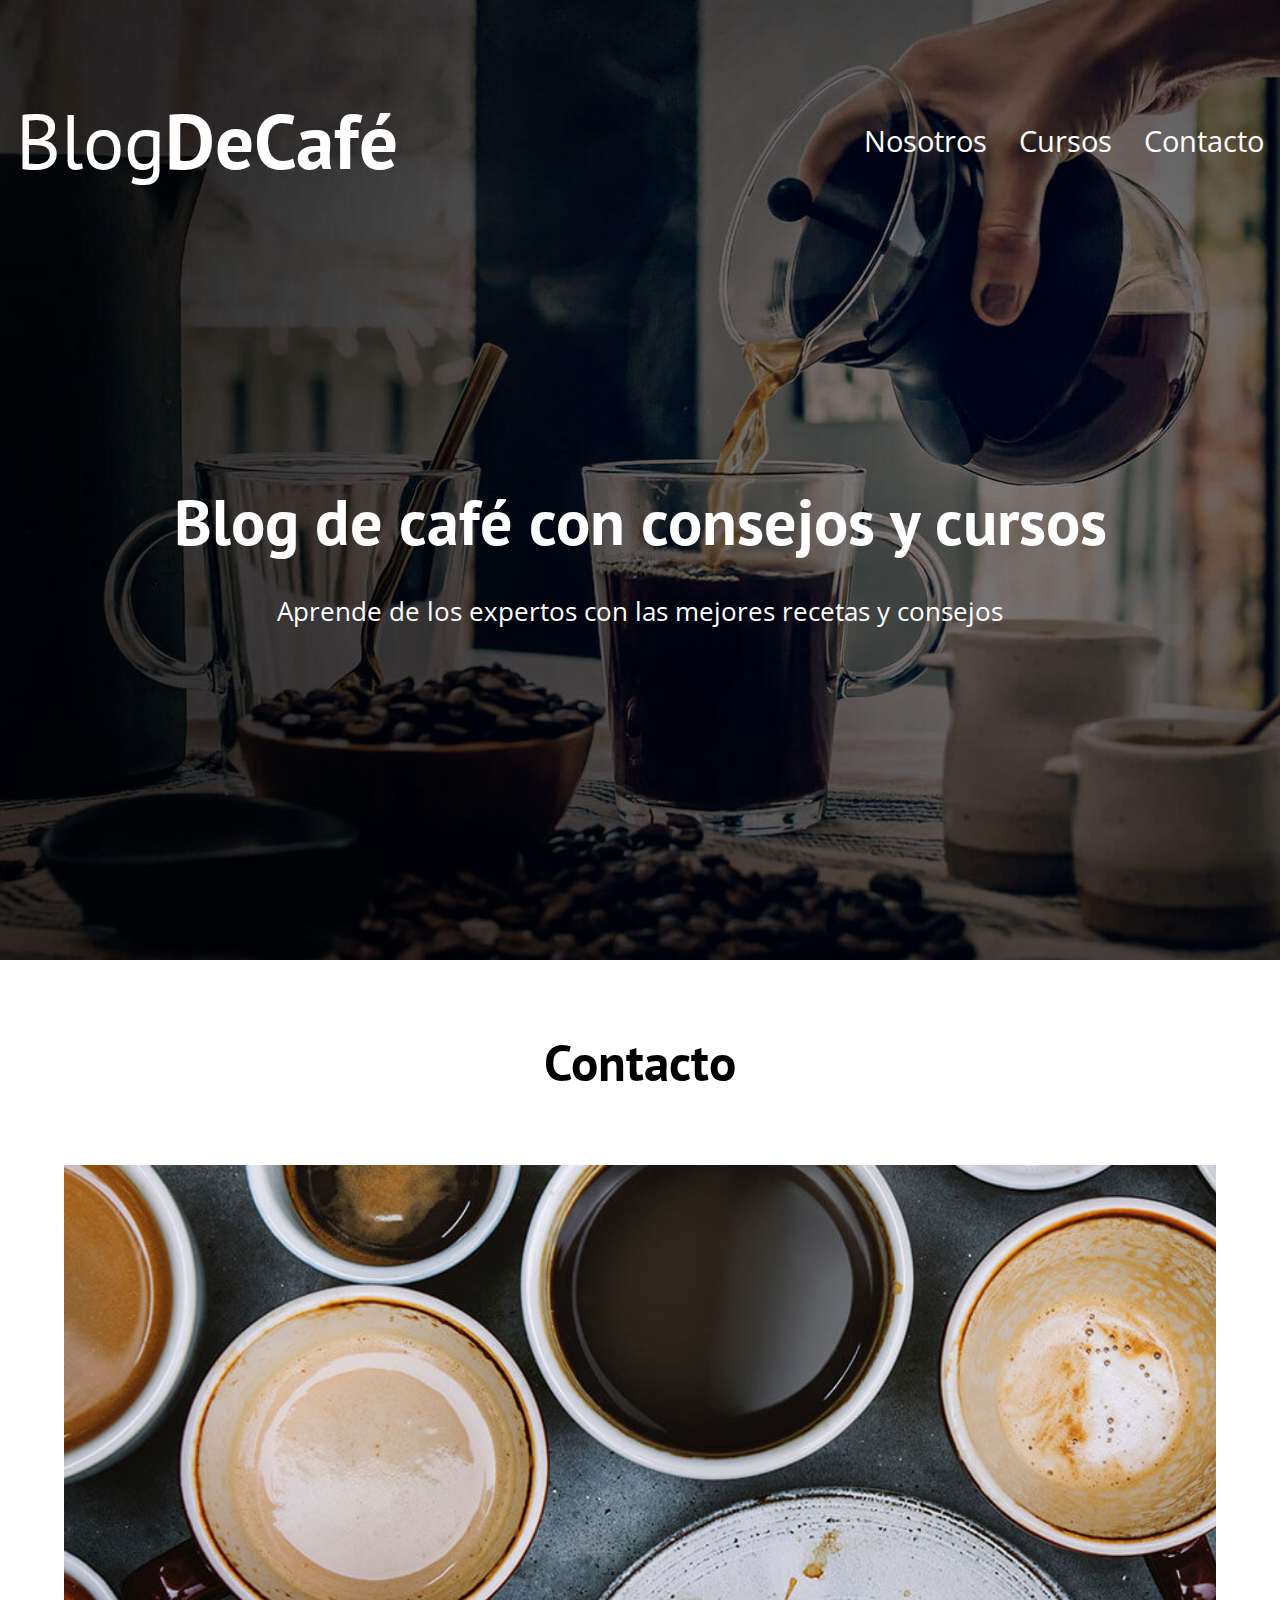
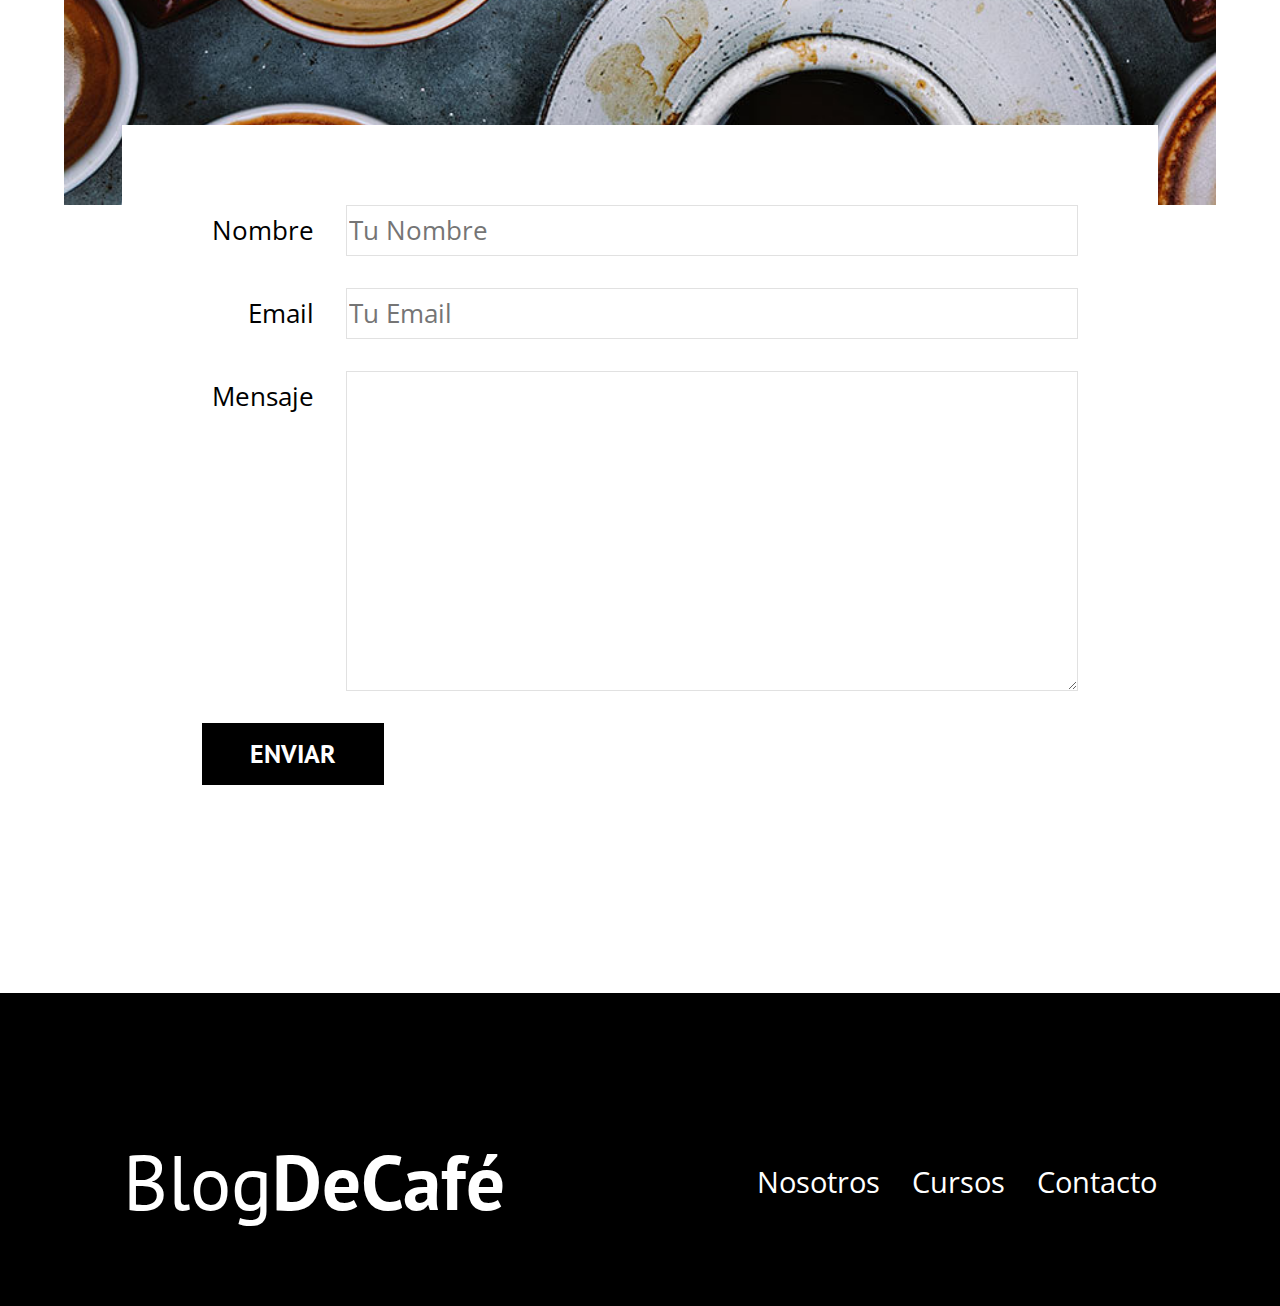
==== contacto.html @ 8bc10497 "more tabs and form added" ====
<!DOCTYPE html>
<html lang="en">
<head>
    <meta charset="UTF-8">
    <meta http-equiv="X-UA-Compatible" content="IE=edge">
    <meta name="viewport" content="width=device-width, initial-scale=1.0">
    <title>BlogdeCafé </title>
    <link rel="stylesheet" href="normalize.css">
    <link href="https://fonts.googleapis.com/css2?family=Open+Sans&family=PT+Sans:wght@400;700&display=swap" rel="stylesheet"> 
    <link rel="stylesheet" href="style.css">
</head>
<body>

    <header class="header">
        <div class="container1">
            <div class="bar">
                <a class="logo" href="index.html">
                    <h1 class="name__logo no-margin centrar-texto">Blog<span class="logo__bold">DeCafé</span></h1>
                </a>
                <nav class="navigation">
                    <a href="nosotros.html" class="navigation__link">Nosotros</a>
                    <a href="cursos.html" class="navigation__link">Cursos</a>
                    <a href="contacto.html" class="navigation__link">Contacto</a>
                </nav>
            </div>
        </div>



        <div class="header__text">
            <h2 class="no-margin">Blog de café con consejos y cursos</h2>
            <p class="no-margin">Aprende de los expertos con las mejores recetas y consejos</p>


        </div>
    </header>

   <main class="container">
    <h3 class="centrar-texto">Contacto</h3>

    <div class="contact-bg"></div>

    <form class="form">
        <div class="field">
            <label class="field__label" for="name">Nombre</label>
            <input class="field__field" type="text" placeholder="Tu Nombre" id="name">
        </div>

        <div class="field">
            <label class="field__label" for="email">Email</label>
            <input class="field__field" type="email" placeholder="Tu Email" id="email">
        </div>

        <div class="field">
            <label class="field__label" for="message">Mensaje</label>
            <textarea class='field__field field__field--textarea' id="message"></textarea>
        </div>

        <div class="field">
            <input type="submit" value="enviar" class=" button primary--button">




        </div>


    </form>

   


    

   </main>
  

    <footer class="footer">
        <div class="container bar">
            <a class="logo" href="index.html">
                <h1 class="name__logo no-margin centrar-texto">Blog<span class="logo__bold">DeCafé</span></h1>
            </a>
            <nav class="navigation">
                <a href="nosotros.html" class="navigation__link">Nosotros</a>
                <a href="cursos.html" class="navigation__link">Cursos</a>
                <a href="contacto.html" class="navigation__link">Contacto</a>
            </nav>     
        </div>
    </footer>
    
</body>
</html>
---- style.css ----
:root {
    --fuenteheading: 'PT Sans', sans-serif;
    --fuenteparrafos: 'Open Sans', sans-serif;

    --primario: #784D3C;
    --gris: #e1e1e1;
    --blanco: #ffffff;
    --negro: #000000; 
}


html {
    box-sizing: border-box;
    font-size: 62,5%; /* 1rem=10px */

}
 
*, *:before, *:after {
    box-sizing: inherit;
}

body {
    font-family: var(--fuenteparrafos);
    font-size: 1.6rem;
    line-height: 2;
}

/** globales **/

.container {
    max-width: 120rem;
    width: 90%;
    margin: 0 auto;
}

a {
    text-decoration: none;
}
h1, h2, h3, h4 {
    font-family: var(--fuenteheading);
    font-size: 1.6rem;
    line-height: 2;
}

h1 {
    font-size: 4.8rem;
}

h2 {
    font-size: 4rem;

}

h3 {
    font-size: 3.2rem;
}
index.html
h4 {
    font-size: 2.8rem;
}

img {
    max-width: 100%;
}

/** utilidades **/
.no-margin {
    margin: 0;
}

.no-padding {
    padding: 0;
}

.centrar-texto {
    text-align: center;
}

/** header **/
.header {
    background-image: url(../img/banner.jpg);
    height: 60rem;
    background-size: cover;
    background-repeat: no-repeat;
    background-position: center center;
}

.header__text {
    text-align: center;
    color: var(--blanco);
    margin-top: 5rem;
}

@media (min-width: 768px)  {
    .header__text {
        margin-top: 15rem;

    }
   
}

.bar {
    padding-top: 4rem;
    padding-left: 1rem;
    padding-right: 1rem;

}

@media (min-width: 768px)  {
    .bar {
        display: flex;
        justify-content: space-between;
        align-items: center;
    }
   
}

.logo {
    color: var(--blanco);

}

.name__logo {
    font-weight: normal;


}

.logo__bold {
    font-weight: bold;

}

@media (min-width: 768px)  {
    .navigation {
        display: flex;
        gap: 2rem ;

    }
   
}

.navigation__link {
    display: block;
    text-align: center;
    color: var(--blanco);
    font-size: 1.8rem;

}

@media (min-width: 768px)  {
    .major-container {
        display: grid;
        grid-template-columns: 2fr 1fr;
        column-gap: 4rem;
    }

   
}

.entry {
    border-bottom: 1px solid var(--gris);
    margin-bottom: 2rem;
}

.entry:last-of-type {
    border: none;
    margin-bottom: 0;

}

.button {
    display: block;
    font-family: var(--fuenteheading);
    color: var(--blanco);
    text-align: center;
    padding: 1rem 3rem;
    text-transform: uppercase;
    font-weight: bold;
    margin-bottom: 2rem;
    border: none;
}

@media (min-width: 768px)  {
    .button {
        display: inline-block;
    }
   
}

.button:hover {
    cursor: pointer;
}
.primary--button {
    background-color: var(--negro);

}

.secondary--button {
    background-color: var(--primario);
}

.courses {
    list-style: none;
}

.widget-course {
    border-bottom: 1px solid var(--gris);
    margin-bottom: 2rem;
}

.widget-course:last-of-type {
    border: none;
    margin-bottom: 0;
}


.widget-course__label,
.course__label {
    font-family: var(--fuenteheading);
    font-weight: bold;
    

}



.widget-course__info {
    font-weight: normal;

}



.footer {
    background-color: var(--negro);
    padding: 3rem;
    margin-top: 4rem;
}

/** sobre nosotros **/
@media (min-width: 968px)  {
    .about-us {
        display: flex;
        gap: 2rem;

    }
    .about-us__img,
    .about-us__text {
        flex-basis: 50%;
    }  
   
}

.course {
    padding: 3rem 0;
    border-bottom: 1px solid var(--gris);

}

@media (min-width: 768px)  {
    .course {
        display: grid;
        grid-template-columns: 1fr 2fr;
        column-gap: 2rem;

    }
   
}

.course:last-of-type {
    border: none;
}

.course__information {
    font-weight: normal;
}

.course__label,
.course__information {
    font-size: 1.5rem;
}

.description__course {
    font-size: 1.3rem;
}

/** contacto **/

@media (min-width: 468px)  {
    .form {
        background-color: var(--blanco);
        margin: -5rem auto 0 auto;
        width: 90%;
        padding: 5rem;

   
}

.contact-bg {
    background-image: url(../img/contacto.jpg);
    height: 40rem;
    background-size: cover;
    background-repeat: no-repeat;

}

.form {
    background-color: var(--blanco);
    margin: -5rem auto 0 auto;
    width: 90%;
    padding: 5rem;

}

.field {
    display: flex;
    margin-bottom: 2rem;

    
}

.field__label {
    flex: 0 0 9rem;
    text-align: right;
    padding-right: 2rem;

}

.field__field {
    flex: 1;
    border: 1px solid var(--gris);
    
}

.field__field--textarea {
    height: 20rem;

}
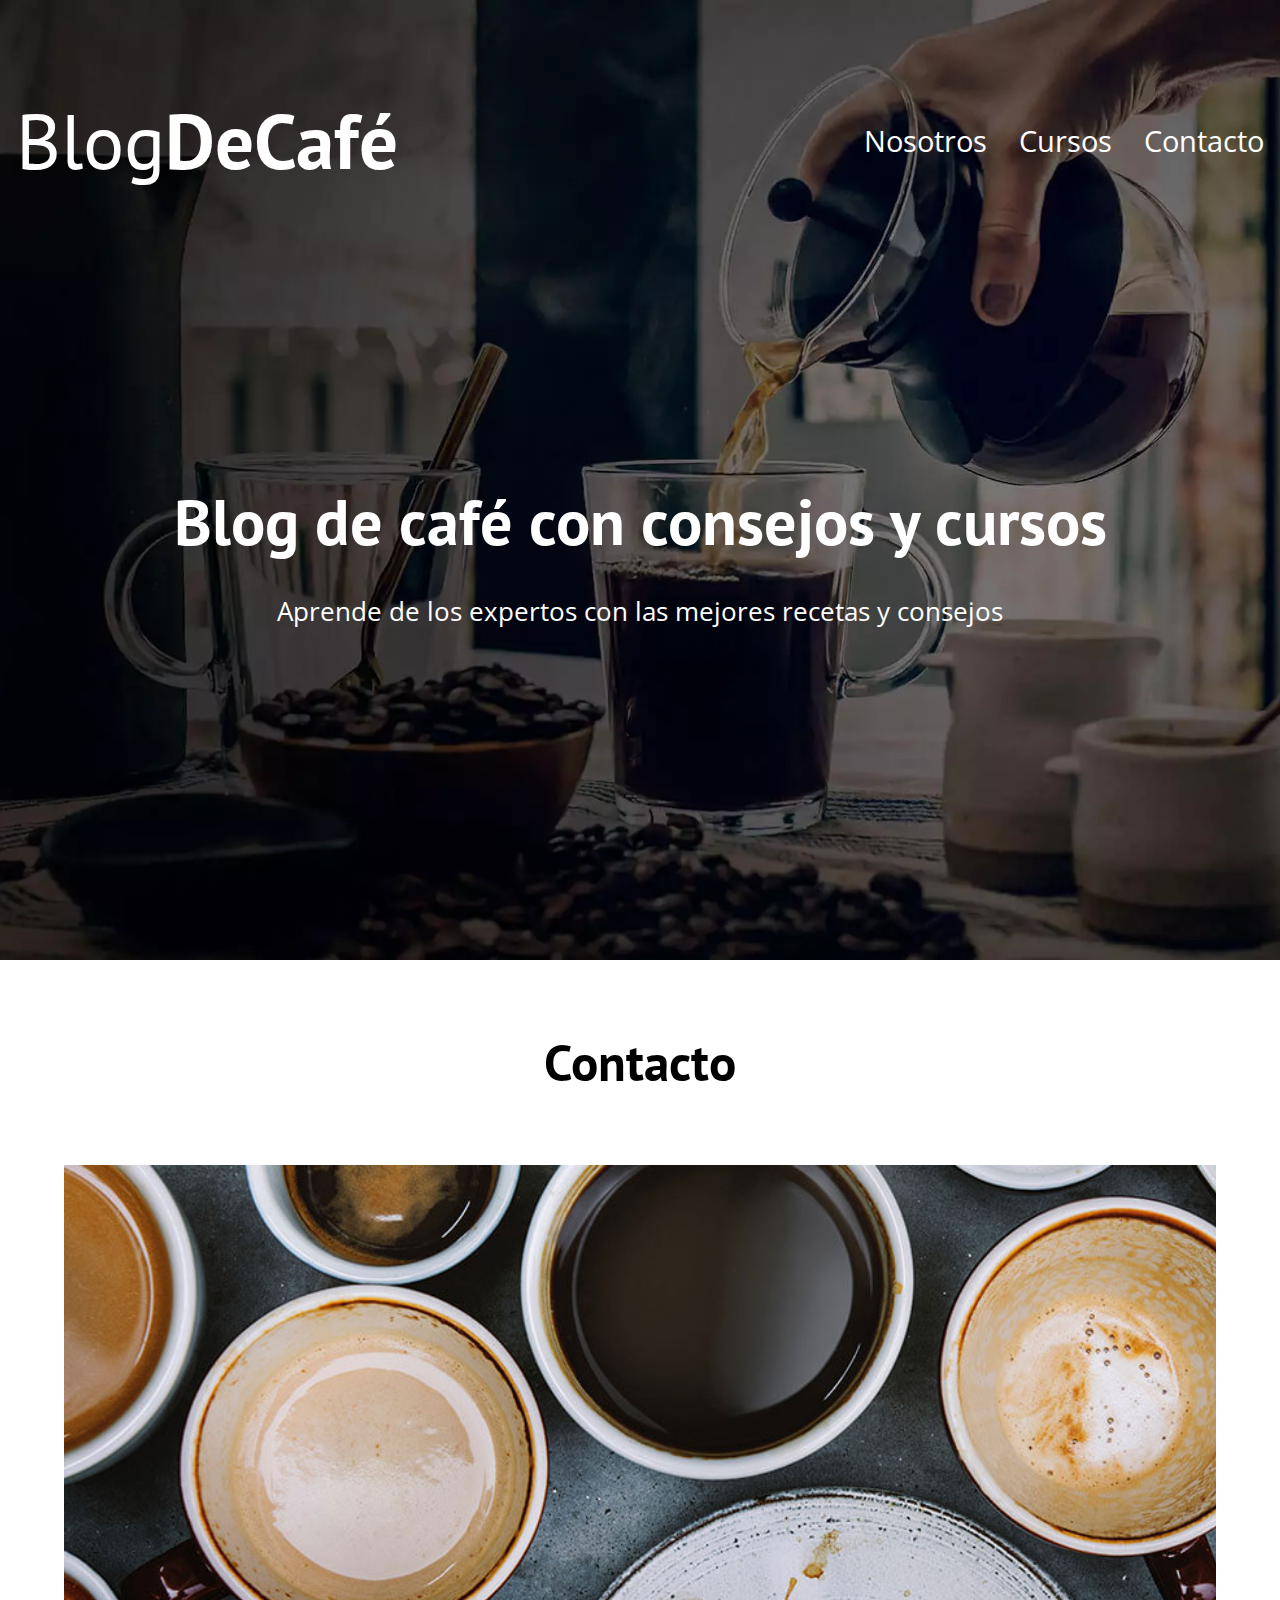
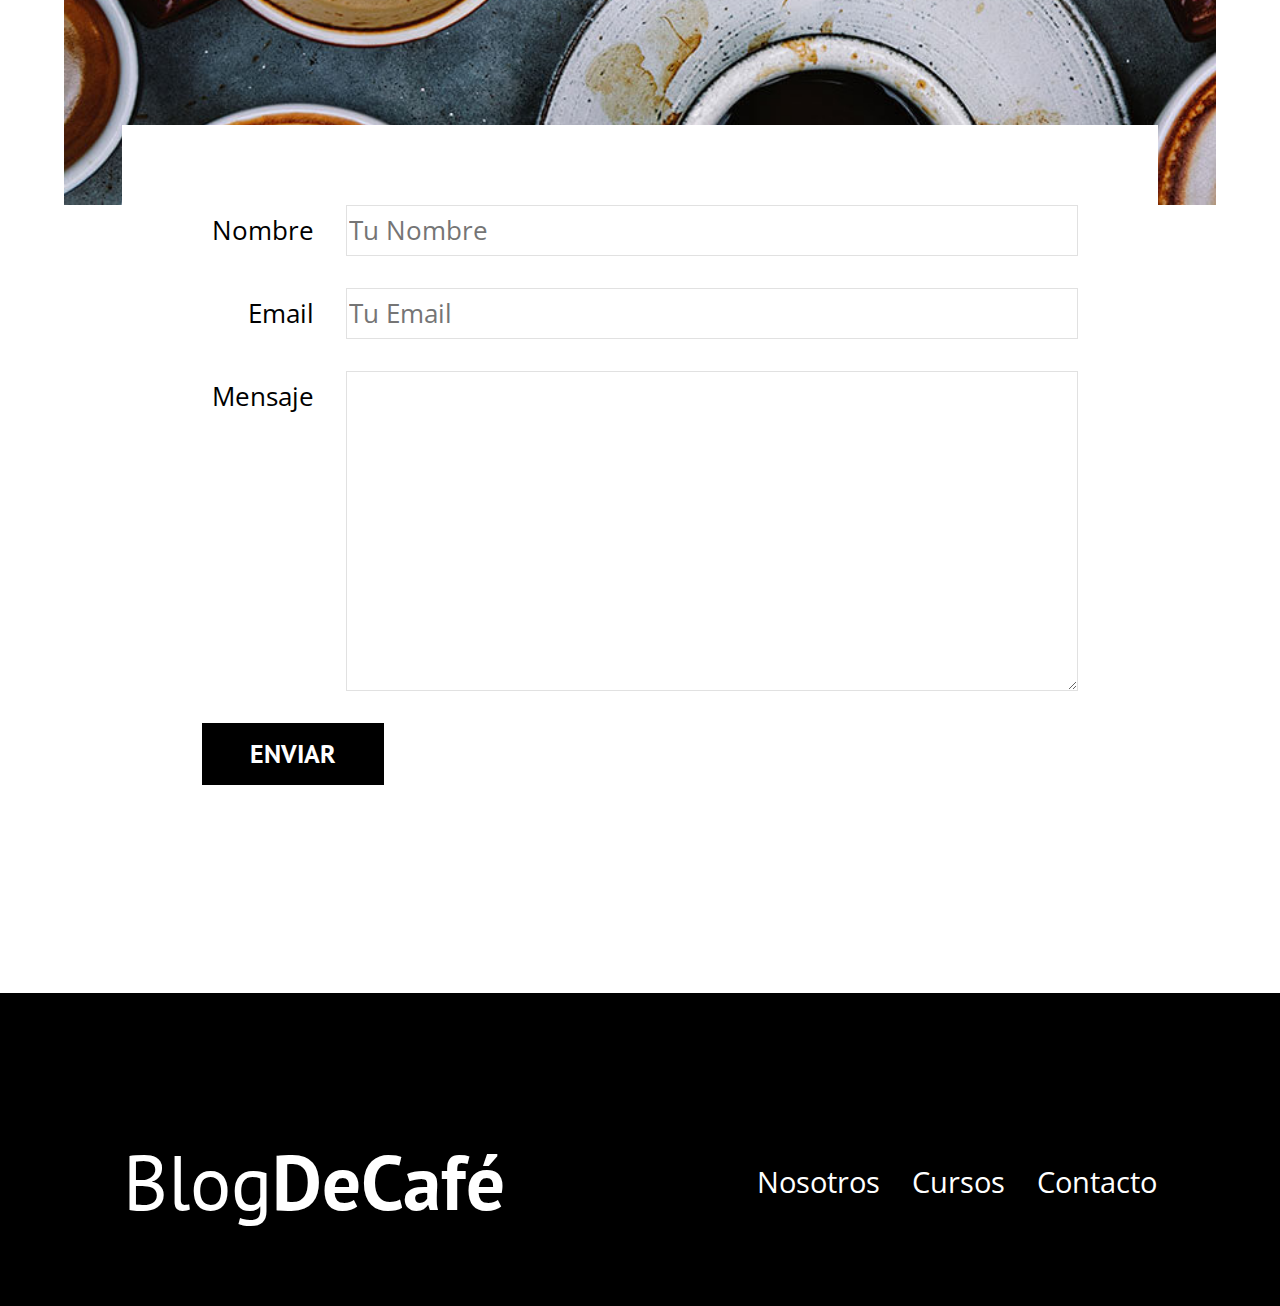
==== commit 0ec27cfd: "last version" ====
--- a/contacto.html
+++ b/contacto.html
@@ -87,6 +87,8 @@
             </nav>     
         </div>
     </footer>
+
+    <script src="js/modernizr.js"></script>
     
 </body>
 </html>--- a/style.css
+++ b/style.css
@@ -77,8 +77,17 @@
 }
 
 /** header **/
+.webp .header {
+    background-image: url(../img/banner.webp);
+
+}
+.no-webp .header {
+    background-image: url(../img/banner.jpg);
+
+
+}
+
 .header {
-    background-image: url(../img/banner.jpg);
     height: 60rem;
     background-size: cover;
     background-repeat: no-repeat;
